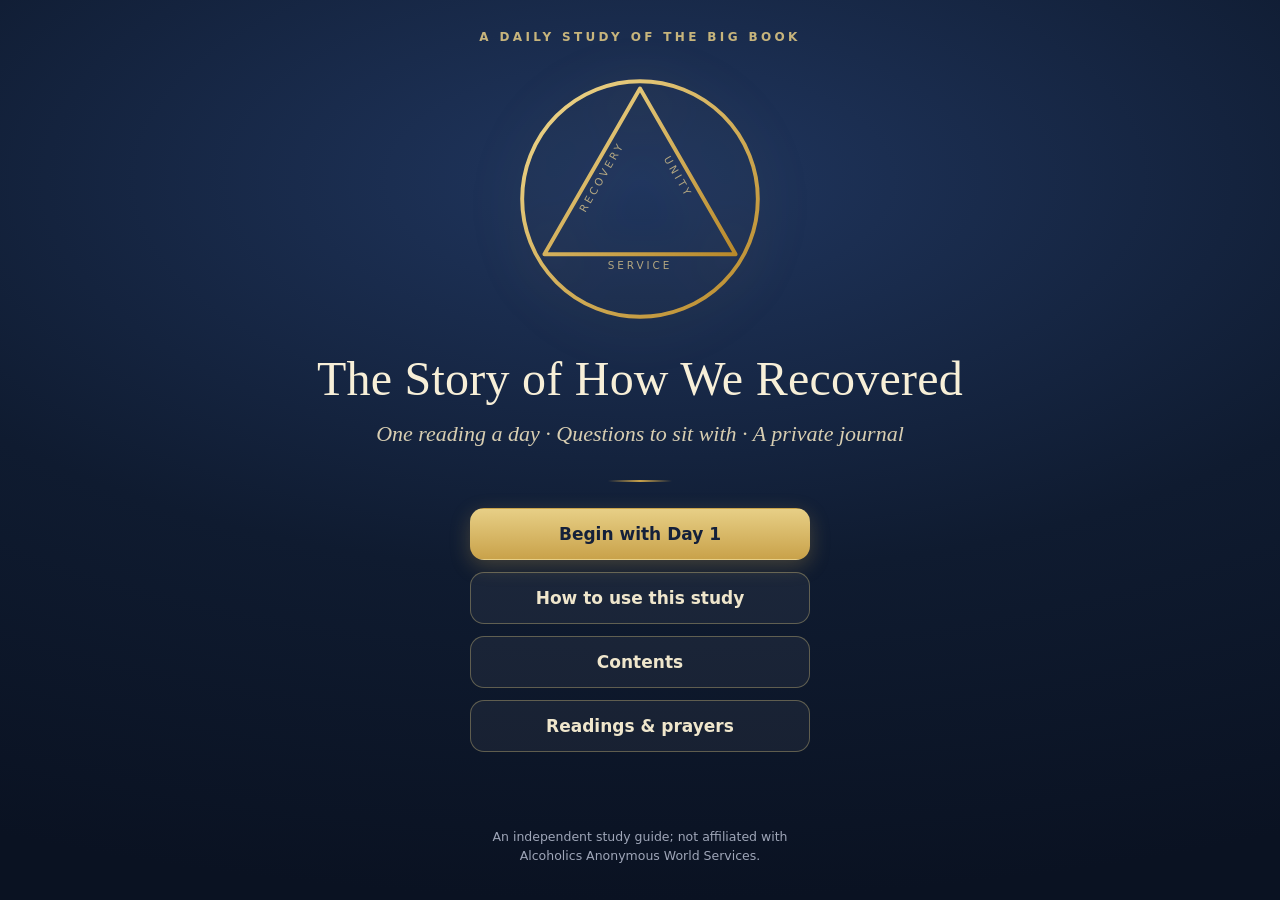
==== index.html @ 369bf35f "Add app: cover, daily readings, readings, journal, offline service worker" ====
<!doctype html>
<html lang="en">
<head>
<meta charset="utf-8">
<meta name="viewport" content="width=device-width, initial-scale=1, viewport-fit=cover">
<title>The Story of How We Recovered · A daily study of the Big Book</title>
<meta name="description" content="A self-paced daily study of the Big Book: one reading a day with questions to reflect on and a private journal.">
<meta name="theme-color" content="#0f1b30">
<link rel="manifest" href="manifest.webmanifest">
<link rel="icon" href="favicon.svg" type="image/svg+xml">
<link rel="apple-touch-icon" href="icons/icon-master.svg">
<meta name="apple-mobile-web-app-capable" content="yes">
<meta name="mobile-web-app-capable" content="yes">
<meta name="apple-mobile-web-app-title" content="How We Recovered">
<link rel="stylesheet" href="styles.css">
<script>
  (function(){try{var t=localStorage.getItem('bbd:theme');var f=localStorage.getItem('bbd:fs');
  if(t)document.documentElement.setAttribute('data-theme',t);
  if(f)document.documentElement.style.setProperty('--fs',f);}catch(e){}})();
</script>
</head>
<body>
<a class="skip" href="#main">Skip to reading</a>
<header class="bar" id="bar" hidden>
  <button class="icon-btn" id="btnHome" aria-label="Cover">
    <svg viewBox="0 0 24 24" aria-hidden="true"><circle cx="12" cy="12" r="9.5"/><path d="M12 3.6 19.3 16.2H4.7Z"/></svg>
  </button>
  <nav class="tabs" aria-label="Main">
    <a href="#/today" data-tab="today">Today</a>
    <a href="#/contents" data-tab="contents">Contents</a>
    <a href="#/readings" data-tab="readings">Readings</a>
    <a href="#/journal" data-tab="journal">Journal</a>
  </nav>
  <button class="icon-btn" id="btnSettings" aria-label="Text size and display" aria-expanded="false" aria-controls="settings">
    <svg viewBox="0 0 24 24" aria-hidden="true"><path d="M4 18 9 6l5 12M5.8 14h6.4M15 18l3-7.5 3 7.5M16 16h4"/></svg>
  </button>
</header>
<div class="settings" id="settings" hidden>
  <div class="row"><span>Text size</span>
    <div class="seg"><button id="fsDown" aria-label="Smaller text">A−</button><output id="fsVal">100%</output><button id="fsUp" aria-label="Larger text">A+</button></div>
  </div>
  <div class="row"><span>Display</span>
    <div class="seg"><button id="thLight" data-th="light">Light</button><button id="thDark" data-th="dark">Dark</button></div>
  </div>
</div>
<main id="main" tabindex="-1"></main>
<div class="toast" id="toast" role="status" aria-live="polite"></div>
<script src="app.js"></script>
</body>
</html>
---- styles.css ----
:root{
  --fs:1;
  --navy:#0f1b30; --navy2:#18294a; --gold:#c9a24a; --gold2:#e6cd85;
  --paper:#fbf7ee; --card:#ffffff; --ink:#1f2430; --muted:#5d6577; --line:#e6dfcf;
  --quote-bg:#f5eedd; --q-bg:#f8f5ee; --accent:#8a6a1f; --focus:#2b6cb0;
  --serif:"Iowan Old Style","Palatino Linotype",Palatino,"Noto Serif",Georgia,"Times New Roman",serif;
  --sans:system-ui,-apple-system,"Segoe UI",Roboto,"Noto Sans",Arial,sans-serif;
  color-scheme:light;
}
[data-theme="dark"]{
  --paper:#0e1626; --card:#152137; --ink:#ece6d6; --muted:#a8b0c2; --line:#26344f;
  --quote-bg:#1b2944; --q-bg:#132036; --accent:#e2c475; --focus:#8ab4f8;
  color-scheme:dark;
}
*{box-sizing:border-box}
html{-webkit-text-size-adjust:100%;text-size-adjust:100%}
body{margin:0;background:var(--paper);color:var(--ink);font-family:var(--serif);font-size:calc(19px * var(--fs));line-height:1.65;overflow-x:hidden;-webkit-tap-highlight-color:transparent}
img,svg{max-width:100%}
a{color:var(--accent)}
button{font:inherit;color:inherit}
:focus-visible{outline:3px solid var(--focus);outline-offset:2px;border-radius:6px}
.skip{position:absolute;left:-999px;top:0;background:#fff;color:#000;padding:8px 12px;z-index:99}
.skip:focus{left:8px}
[hidden]{display:none!important}

/* top bar */
.bar{position:sticky;top:0;z-index:20;display:flex;align-items:center;gap:4px;padding:6px 8px;padding-top:calc(6px + env(safe-area-inset-top));background:var(--navy);color:#f3ead2;box-shadow:0 2px 10px rgba(0,0,0,.18);font-family:var(--sans)}
.icon-btn{flex:0 0 auto;width:44px;height:44px;border:0;background:transparent;border-radius:10px;display:grid;place-items:center;cursor:pointer;color:var(--gold2)}
.icon-btn svg{width:26px;height:26px;fill:none;stroke:currentColor;stroke-width:1.8;stroke-linejoin:round;stroke-linecap:round}
.icon-btn:active{background:rgba(255,255,255,.08)}
.tabs{flex:1;display:flex;justify-content:center;gap:2px;min-width:0}
.tabs a{flex:1 1 0;min-width:0;text-align:center;color:#d9d2bf;text-decoration:none;font-size:15px;font-weight:600;padding:10px 2px;border-radius:10px;white-space:nowrap;overflow:hidden;text-overflow:ellipsis;letter-spacing:.01em}
.tabs a[aria-current="page"]{color:var(--navy);background:var(--gold2)}
.settings{position:sticky;top:56px;z-index:19;background:var(--card);border-bottom:1px solid var(--line);padding:10px 16px;font-family:var(--sans);font-size:16px;box-shadow:0 6px 16px rgba(0,0,0,.08)}
.settings .row{display:flex;justify-content:space-between;align-items:center;gap:12px;padding:6px 0;max-width:680px;margin:0 auto}
.seg{display:flex;align-items:center;border:1px solid var(--line);border-radius:12px;overflow:hidden}
.seg button{border:0;background:transparent;padding:10px 16px;min-width:56px;min-height:44px;cursor:pointer;font-weight:600}
.seg button[aria-pressed="true"]{background:var(--navy);color:var(--gold2)}
.seg output{min-width:56px;text-align:center;font-variant-numeric:tabular-nums}

main,main:focus,main:focus-visible{outline:none}
.wrap{max-width:680px;margin:0 auto;padding:18px 18px 120px}

/* cover */
.cover{min-height:100vh;min-height:100dvh;background:radial-gradient(120% 80% at 50% 20%,#20365f 0%,#0f1b30 55%,#0a1222 100%);color:#efe6cc;display:flex;flex-direction:column;align-items:center;justify-content:center;text-align:center;padding:calc(28px + env(safe-area-inset-top)) 22px calc(22px + env(safe-area-inset-bottom))}
.emblem{width:min(62vw,270px);height:auto;margin:6px auto 18px;filter:drop-shadow(0 6px 24px rgba(201,162,74,.25))}
.emblem .lbl{font-family:var(--sans);font-size:8.5px;letter-spacing:.28em;fill:#d9c48c;opacity:.8;text-transform:uppercase}
.cover .kicker{font-family:var(--sans);letter-spacing:.28em;text-transform:uppercase;font-size:12px;color:var(--gold2);opacity:.85;margin:0 0 10px}
.cover h1{font-weight:500;font-size:clamp(30px,8.4vw,48px);line-height:1.12;margin:0 0 10px;letter-spacing:.005em;color:#f7efd8}
.cover .sub{font-style:italic;font-size:clamp(18px,4.8vw,22px);color:#d8ceb2;margin:0 0 28px}
.rule{width:64px;height:2px;background:linear-gradient(90deg,transparent,var(--gold),transparent);margin:0 auto 26px;border:0}
.cover .actions{display:flex;flex-direction:column;gap:12px;width:100%;max-width:340px}
.btn{display:inline-flex;align-items:center;justify-content:center;gap:8px;min-height:52px;padding:12px 20px;border-radius:14px;border:1px solid transparent;font-family:var(--sans);font-weight:650;font-size:17px;text-decoration:none;cursor:pointer;line-height:1.2}
.btn-gold{background:linear-gradient(180deg,#e7cf86,#c9a24a);color:#14203a;box-shadow:0 6px 20px rgba(201,162,74,.28)}
.btn-ghost{background:rgba(255,255,255,.05);color:#efe6cc;border-color:rgba(230,205,133,.35)}
.btn-line{background:var(--card);color:var(--ink);border-color:var(--line)}
.btn-navy{background:var(--navy);color:var(--gold2)}
.cover .progress-note{font-family:var(--sans);font-size:14px;color:#c9c0a6;margin-top:16px}
.cover .foot{margin-top:auto;padding-top:34px;font-family:var(--sans);font-size:12.5px;color:#9fa6b8;max-width:360px;line-height:1.5}

/* day view */
.kicker{font-family:var(--sans);text-transform:uppercase;letter-spacing:.16em;font-size:12.5px;color:var(--accent);font-weight:700;margin:6px 0 4px}
.day-title{font-weight:600;font-size:calc(28px * var(--fs));line-height:1.2;margin:0 0 12px;overflow-wrap:anywhere}
.meter{display:flex;align-items:center;gap:10px;font-family:var(--sans);font-size:14px;color:var(--muted);margin:0 0 22px}
.meter .track{flex:1;height:6px;background:var(--line);border-radius:6px;overflow:hidden}
.meter .fill{height:100%;background:linear-gradient(90deg,var(--gold),var(--gold2))}
.done-badge{font-family:var(--sans);font-size:13px;font-weight:700;color:#2f6b3a;background:#e3f1e5;border-radius:999px;padding:2px 10px;margin-left:6px;white-space:nowrap}
[data-theme="dark"] .done-badge{background:#1d3a26;color:#a9dcb3}
.post p{margin:0 0 1em;overflow-wrap:anywhere}
.post h3{font-family:var(--sans);font-size:14px;text-transform:uppercase;letter-spacing:.14em;color:var(--accent);margin:1.6em 0 .7em;font-weight:700;overflow-wrap:anywhere}
.post blockquote{margin:0 0 1.1em;padding:16px 18px 14px 20px;background:var(--quote-bg);border-left:4px solid var(--gold);border-radius:4px 14px 14px 4px;font-size:1.02em;line-height:1.7;overflow-wrap:anywhere}
.post blockquote p{margin:0 0 .7em}
.post blockquote p:last-child{margin-bottom:0}
.ref{display:block;text-align:right;font-family:var(--sans);font-size:13px;color:var(--muted);margin:-.55em 0 1em;font-style:italic}
.post ol.list,.post ul.list{margin:0 0 1em;padding-left:0;list-style:none}
.post .li{display:flex;gap:10px;margin:0 0 .55em}
.post .li .n{flex:0 0 auto;min-width:1.6em;color:var(--accent);font-family:var(--sans);font-weight:700;font-size:.85em;padding-top:.2em}
.post .li .t{min-width:0;overflow-wrap:anywhere}
.prayer{margin:0 0 1.2em;padding:18px 20px;border:1px solid var(--gold);border-radius:16px;background:linear-gradient(180deg,rgba(201,162,74,.08),rgba(201,162,74,.02));font-style:italic;text-align:center;line-height:1.75;white-space:pre-line;overflow-wrap:anywhere}
.prayer::before{content:"Prayer";display:block;font-style:normal;font-family:var(--sans);font-size:11.5px;letter-spacing:.24em;text-transform:uppercase;color:var(--accent);margin-bottom:6px;font-weight:700}
.note{font-family:var(--sans);font-size:15px;color:var(--muted);border-top:1px dashed var(--line);padding-top:10px}
.q{display:flex;gap:12px;margin:0 0 1em;padding:14px 14px 12px;background:var(--q-bg);border:1px solid var(--line);border-radius:14px}
.q .num{flex:0 0 auto;width:32px;height:32px;border-radius:50%;background:var(--navy);color:var(--gold2);font-family:var(--sans);font-weight:700;font-size:14px;display:grid;place-items:center;margin-top:2px}
.q .body{flex:1;min-width:0}
.q .qt{margin:0 0 6px;overflow-wrap:anywhere;font-weight:500}
.jbtn{border:0;background:transparent;color:var(--accent);font-family:var(--sans);font-size:15px;font-weight:650;padding:8px 0;min-height:40px;cursor:pointer;display:inline-flex;align-items:center;gap:6px}
.jbtn .dot{width:8px;height:8px;border-radius:50%;background:var(--gold)}
.q textarea{display:block;width:100%;min-height:110px;margin:6px 0 2px;padding:12px;border-radius:12px;border:1px solid var(--line);background:var(--card);color:var(--ink);font-family:var(--serif);font-size:max(16px,calc(17px * var(--fs)));line-height:1.55;resize:vertical}
.q .saved{font-family:var(--sans);font-size:12.5px;color:var(--muted);min-height:1.2em}
.titlepage{text-align:center;padding:22px 10px 18px;margin:0 0 1.2em;border:1px solid var(--line);border-radius:18px;background:var(--card)}
.titlepage svg{width:110px;height:110px;margin-bottom:8px}
.titlepage .t1{font-size:1.5em;font-weight:600;letter-spacing:.04em;line-height:1.2}
.titlepage .t2{font-style:italic;color:var(--muted);margin-top:8px;line-height:1.45}
table.ex{width:100%;border-collapse:collapse;margin:0 0 1.2em;font-size:.9em;table-layout:fixed}
table.ex th,table.ex td{border:1px solid var(--line);padding:8px;vertical-align:top;overflow-wrap:anywhere}
table.ex th{font-family:var(--sans);font-size:12px;letter-spacing:.06em;text-transform:uppercase;color:var(--accent);background:var(--quote-bg)}
.link{overflow-wrap:anywhere}
.endmark{text-align:center;color:var(--gold);margin:28px 0 8px;letter-spacing:.6em}
.daynav{position:fixed;left:0;right:0;bottom:0;z-index:15;background:color-mix(in srgb,var(--paper) 92%,transparent);backdrop-filter:blur(8px);-webkit-backdrop-filter:blur(8px);border-top:1px solid var(--line);padding:10px 12px calc(10px + env(safe-area-inset-bottom))}
.daynav .in{max-width:680px;margin:0 auto;display:grid;grid-template-columns:52px 52px 1fr 52px;gap:8px}
.daynav .sq{min-height:52px;border-radius:14px;border:1px solid var(--line);background:var(--card);display:grid;place-items:center;cursor:pointer;padding:0}
.daynav .sq svg{width:24px;height:24px;fill:none;stroke:currentColor;stroke-width:2;stroke-linecap:round;stroke-linejoin:round}
.daynav .sq[disabled]{opacity:.35}
.daynav .main{min-width:0;white-space:nowrap;overflow:hidden;text-overflow:ellipsis}

/* lists */
.page-h{font-weight:600;font-size:calc(27px * var(--fs));margin:4px 0 6px}
.lead{color:var(--muted);margin:0 0 18px;font-size:.95em}
.search{display:flex;gap:8px;margin:0 0 16px}
.search input{flex:1;min-width:0;min-height:50px;padding:10px 14px;border-radius:14px;border:1px solid var(--line);background:var(--card);color:var(--ink);font:inherit;font-size:max(16px,1em)}
.sec{margin:22px 0 6px;font-family:var(--sans);text-transform:uppercase;letter-spacing:.14em;font-size:13px;color:var(--accent);font-weight:700}
.items{list-style:none;margin:0;padding:0;border:1px solid var(--line);border-radius:16px;overflow:hidden;background:var(--card)}
.items li+li{border-top:1px solid var(--line)}
.items a{display:flex;align-items:center;gap:12px;padding:13px 14px;min-height:56px;color:var(--ink);text-decoration:none}
.items .dn{flex:0 0 auto;min-width:44px;font-family:var(--sans);font-size:13px;font-weight:700;color:var(--muted)}
.items .tt{flex:1;min-width:0;overflow-wrap:anywhere;line-height:1.35}
.items .tt small{display:block;color:var(--muted);font-family:var(--sans);font-size:13px;margin-top:3px}
.items .ck{flex:0 0 auto;width:24px;height:24px;border-radius:50%;border:2px solid var(--line);display:grid;place-items:center}
.items .ck.on{background:#3d7d4a;border-color:#3d7d4a}
.items .ck.on::after{content:"";width:9px;height:5px;border:2px solid #fff;border-top:0;border-right:0;transform:rotate(-45deg) translate(1px,-1px)}
.items .cur{background:color-mix(in srgb,var(--gold) 14%,transparent)}
mark{background:color-mix(in srgb,var(--gold) 40%,transparent);color:inherit;border-radius:3px;padding:0 1px}
.snip{display:block;color:var(--muted);font-size:.86em;margin-top:4px}
.jentry{background:var(--card);border:1px solid var(--line);border-radius:16px;padding:14px 16px;margin:0 0 14px}
.jentry h3{margin:0 0 4px;font-size:1em}
.jentry h3 a{text-decoration:none}
.jentry .qq{font-style:italic;color:var(--muted);margin:10px 0 4px;font-size:.95em}
.jentry .aa{white-space:pre-wrap;margin:0;overflow-wrap:anywhere}
.jentry time{font-family:var(--sans);font-size:12.5px;color:var(--muted)}
.row-btns{display:flex;flex-wrap:wrap;gap:10px;margin:0 0 18px}
.empty{text-align:center;color:var(--muted);padding:30px 10px}
.toast{position:fixed;left:50%;bottom:calc(92px + env(safe-area-inset-bottom));transform:translateX(-50%) translateY(20px);background:var(--navy);color:#f3ead2;font-family:var(--sans);font-size:15px;padding:12px 18px;border-radius:12px;opacity:0;pointer-events:none;transition:.25s;max-width:calc(100vw - 32px);z-index:50}
.toast.show{opacity:1;transform:translateX(-50%) translateY(0)}
.disclaimer{font-family:var(--sans);font-size:12.5px;color:var(--muted);text-align:center;margin-top:36px}
@media (min-width:760px){
  .wrap{padding-top:30px}
  .day-title{font-size:calc(34px * var(--fs))}
  .tabs a{font-size:16px;flex:0 1 auto;padding:10px 18px}
}
@media (prefers-reduced-motion:reduce){*{transition:none!important;scroll-behavior:auto!important}}

[data-theme="dark"] .btn-navy{background:var(--gold2);color:#0f1b30}
[data-theme="dark"] .q .num{background:var(--gold2);color:#0f1b30}
.titlepage .t2{font-size:.92em}
.post blockquote.poem p{white-space:pre-line;font-style:italic}
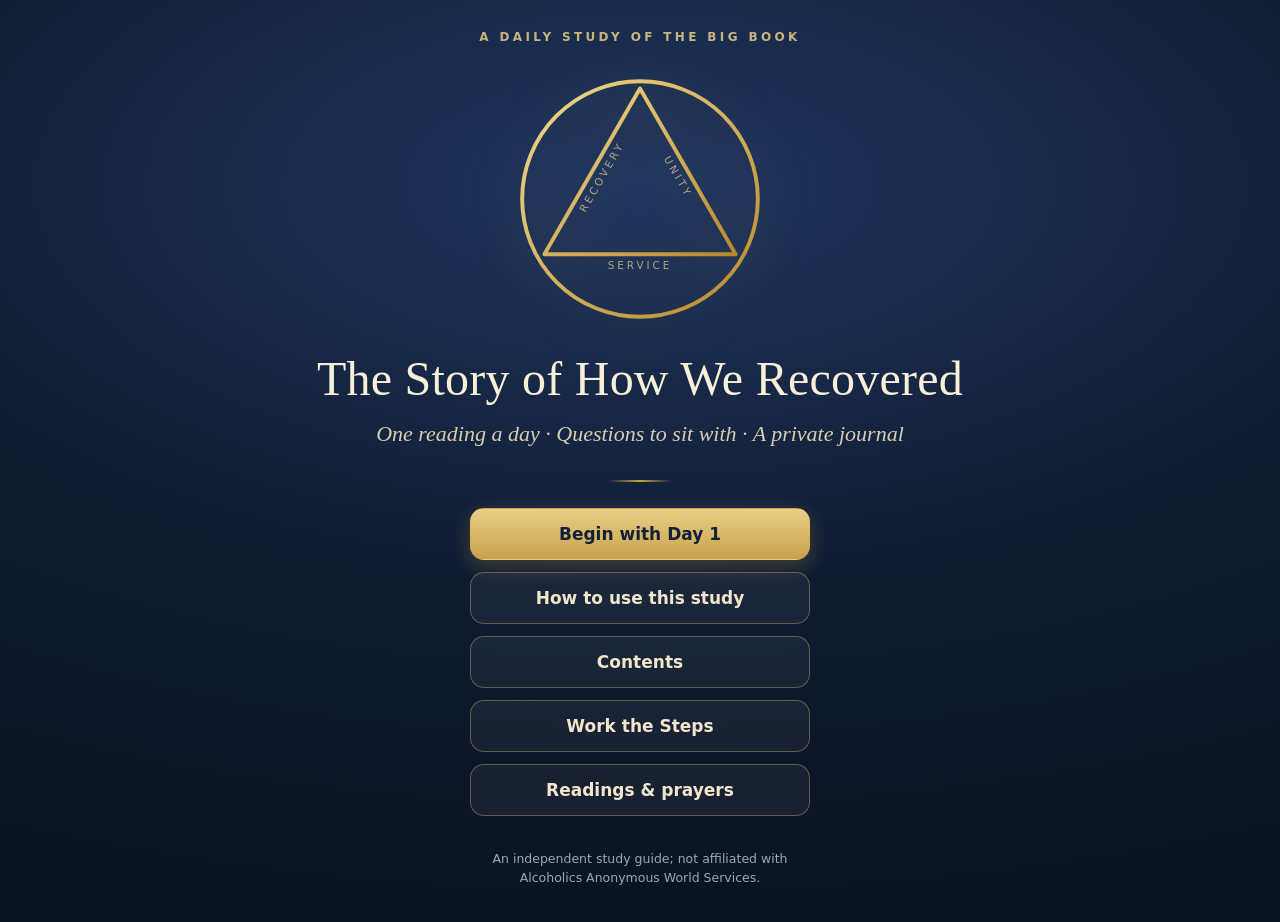
==== commit e0b453a6: "Add Work the Steps section (Steps 1-12 synopses) with Steps tab; bump offline cache to v3" ====
--- a/index.html
+++ b/index.html
@@ -28,6 +28,7 @@
   <nav class="tabs" aria-label="Main">
     <a href="#/today" data-tab="today">Today</a>
     <a href="#/contents" data-tab="contents">Contents</a>
+    <a href="#/steps" data-tab="steps">Steps</a>
     <a href="#/readings" data-tab="readings">Readings</a>
     <a href="#/journal" data-tab="journal">Journal</a>
   </nav>
--- a/styles.css
+++ b/styles.css
@@ -143,3 +143,15 @@
 [data-theme="dark"] .q .num{background:var(--gold2);color:#0f1b30}
 .titlepage .t2{font-size:.92em}
 .post blockquote.poem p{white-space:pre-line;font-style:italic}
+.prayer.poem{white-space:normal;text-align:left;padding:18px 14px;font-size:clamp(14.5px,3.65vw,1.05em);line-height:1.6}
+.prayer.poem::before{text-align:center}
+.prayer.poem .pl{display:block;padding-left:1.2em;text-indent:-1.2em}
+
+/* Work the Steps */
+@media (max-width:759px){.tabs a{font-size:14px}}
+@media (max-width:759px){.tabs{gap:0}.tabs a{flex:1 1 auto;padding:10px 4px;letter-spacing:0}}
+@media (max-width:420px){.tabs a{font-size:13px;padding:10px 3px}.bar{gap:0;padding-left:2px;padding-right:2px}.icon-btn{width:38px}}
+.steps-list .stepno{flex:0 0 auto;width:36px;height:36px;border-radius:50%;display:grid;place-items:center;background:var(--navy);color:var(--gold2);font-family:var(--sans);font-weight:700;font-size:15px}
+[data-theme="dark"] .steps-list .stepno{background:var(--gold2);color:#0f1b30}
+.steps-list .tt small{font-style:italic}
+.daynav .in.three{grid-template-columns:52px 1fr 52px}
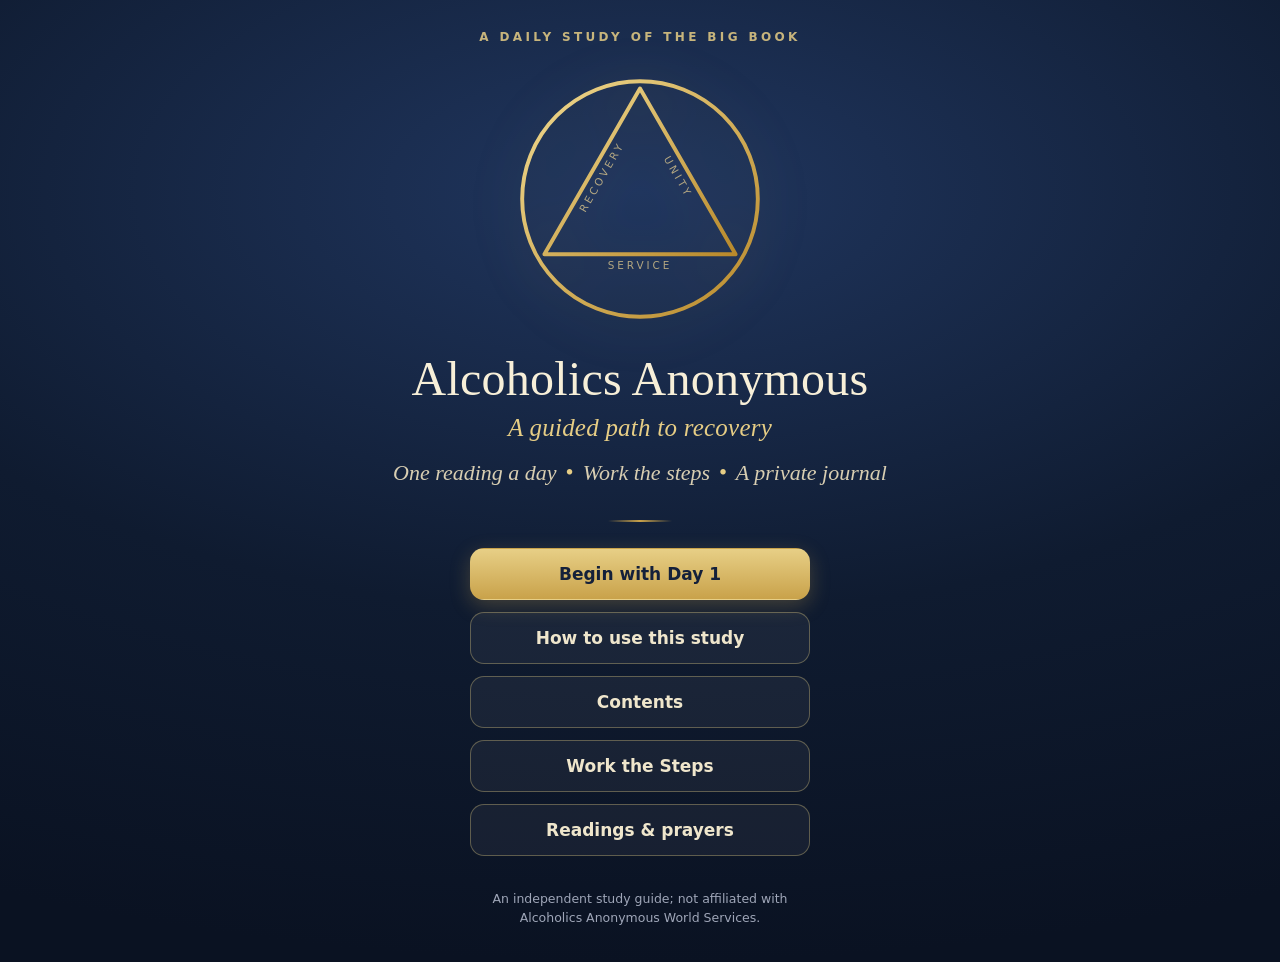
==== commit 71782abe: "Cover: title 'Alcoholics Anonymous / A guided path to recovery'; tagline with centered bullets; page" ====
--- a/index.html
+++ b/index.html
@@ -3,7 +3,7 @@
 <head>
 <meta charset="utf-8">
 <meta name="viewport" content="width=device-width, initial-scale=1, viewport-fit=cover">
-<title>The Story of How We Recovered · A daily study of the Big Book</title>
+<title>Alcoholics Anonymous · A guided path to recovery</title>
 <meta name="description" content="A self-paced daily study of the Big Book: one reading a day with questions to reflect on and a private journal.">
 <meta name="theme-color" content="#0f1b30">
 <link rel="manifest" href="manifest.webmanifest">
--- a/styles.css
+++ b/styles.css
@@ -155,3 +155,16 @@
 [data-theme="dark"] .steps-list .stepno{background:var(--gold2);color:#0f1b30}
 .steps-list .tt small{font-style:italic}
 .daynav .in.three{grid-template-columns:52px 1fr 52px}
+.post .reflabel{font-family:var(--sans);font-weight:700;font-size:.85em;color:var(--accent);margin:18px 0 6px;letter-spacing:.02em}
+.lead .inline-prayer{color:var(--ink)}
+.post table.grid{border-collapse:collapse;margin:-.2em 0 .9em 2.2em;font-size:.92em}
+.post table.grid th{font-family:var(--sans);font-size:.8em;font-weight:700;color:var(--accent);text-align:left;padding:4px 12px 4px 0;white-space:nowrap}
+.post table.grid td{padding:4px 12px 4px 0}
+.prayer.boxq::before{display:none}
+.prayer.boxq{white-space:normal;padding:16px 18px 12px}
+.prayer.boxq .bq{display:block}
+.prayer.boxq .cite{display:block;text-align:right;font-style:normal;font-family:var(--sans);font-size:12.5px;color:var(--accent);margin-top:6px}
+.cover h1 .h1sub{display:block;font-style:italic;font-weight:400;font-size:.52em;color:var(--gold2);margin-top:8px;letter-spacing:.01em}
+.cover h1{margin-bottom:14px}
+.cover .sub .ph{white-space:nowrap}
+.cover .sub .sep{font-style:normal;font-size:1.05em;line-height:1;color:var(--gold2);margin:0 .15em}
